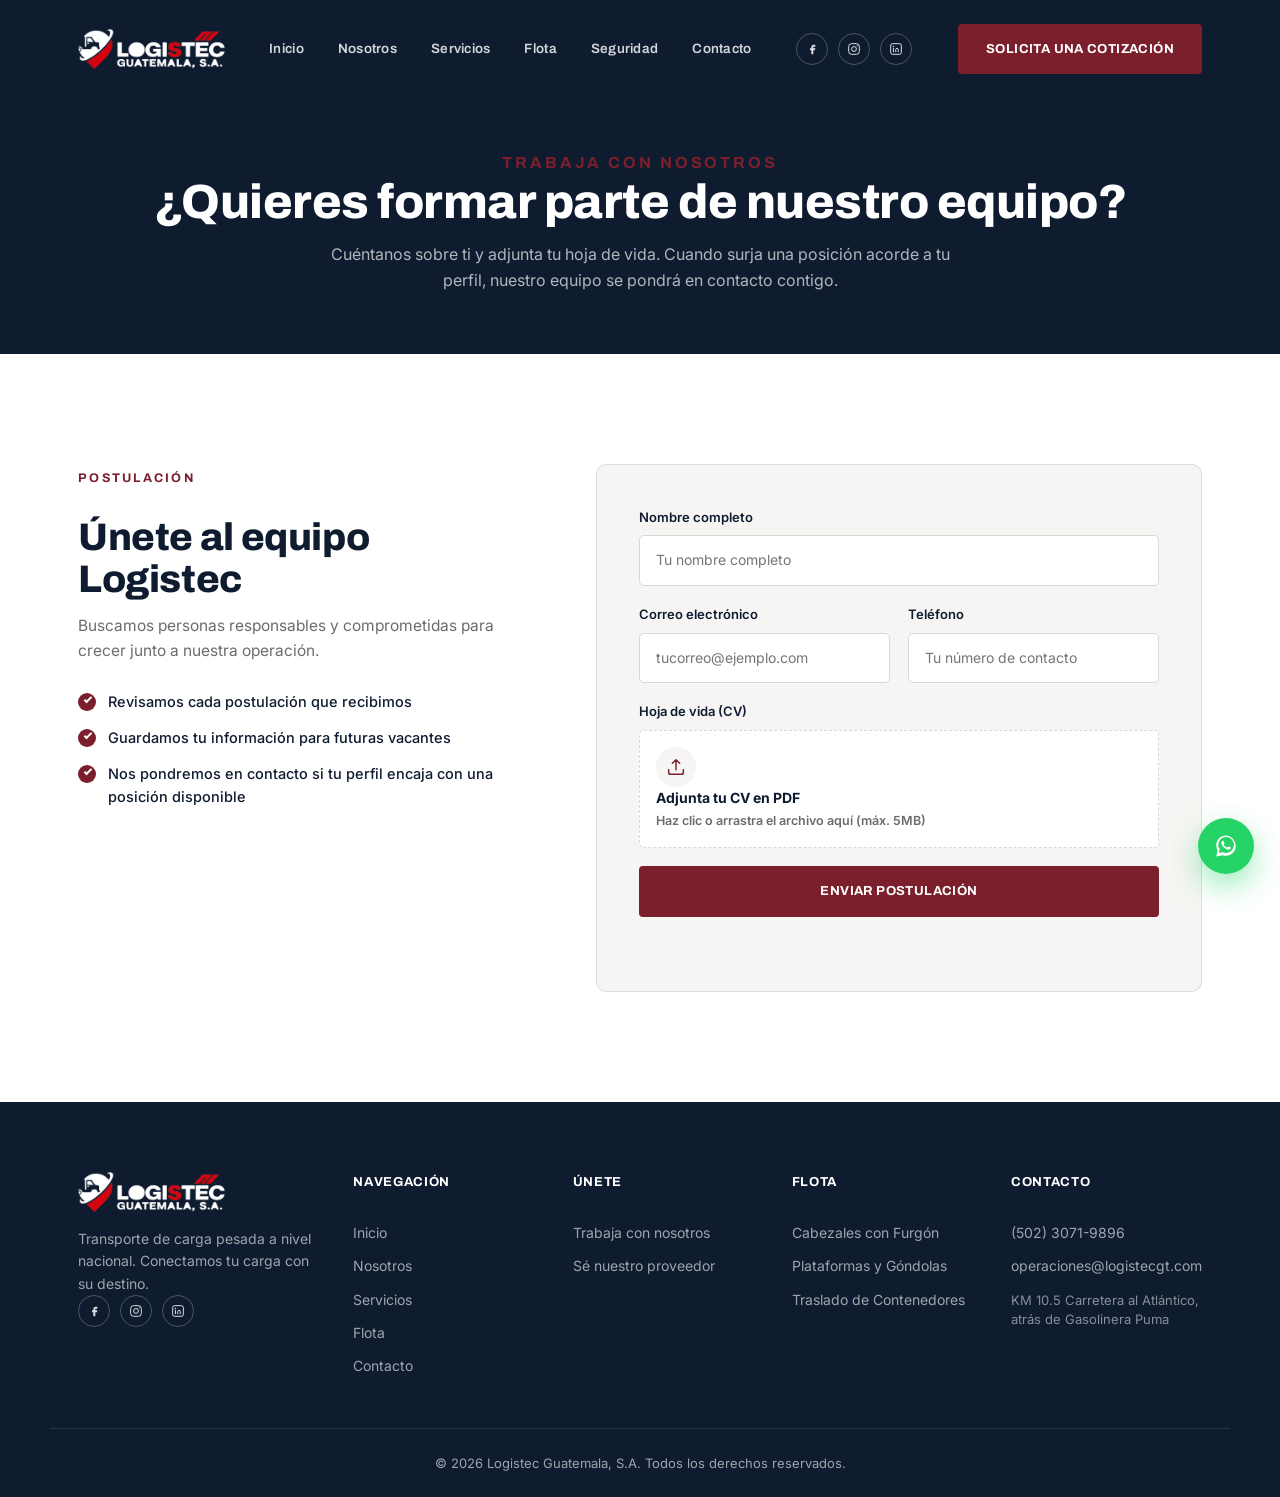
==== empleos.html @ 82cd5d66 "Sitio web de Logistec Guatemala" ====
<!DOCTYPE html>
<html lang="es">
<head>
<meta charset="UTF-8">
<meta name="viewport" content="width=device-width, initial-scale=1.0">
<title>Trabaja con Nosotros | Logistec Guatemala</title>
<meta name="description" content="Envíanos tus datos y tu hoja de vida para formar parte del equipo de Logistec Guatemala, S.A.">
<link rel="preconnect" href="https://fonts.googleapis.com">
<link rel="preconnect" href="https://fonts.gstatic.com" crossorigin>
<link href="https://fonts.googleapis.com/css2?family=Archivo:wght@400;500;600;700;800;900&family=Inter:wght@300;400;500;600;700&display=swap" rel="stylesheet">
<link rel="stylesheet" href="css/style.css">
</head>
<body>

<div id="preloader"><div class="loader-mark">LOGISTEC</div></div>

<!-- ===== HEADER ===== -->
<header id="header">
  <div class="container header-inner">
    <a href="index.html" class="logo">
      <img src="assets/logistec-logo-white.png" alt="Logistec Guatemala, S.A." class="logo-img">
    </a>

    <nav id="nav" class="nav">
      <a href="index.html#inicio">Inicio</a>
      <a href="index.html#nosotros">Nosotros</a>
      <a href="index.html#servicios">Servicios</a>
      <a href="index.html#flota">Flota</a>
      <a href="index.html#seguridad">Seguridad</a>
      <a href="index.html#contacto">Contacto</a>
    </nav>

    <div class="header-actions">
      <div class="social-row social-row--header">
        <a href="#" class="social-icon" aria-label="Facebook" target="_blank" rel="noopener">
          <svg viewBox="0 0 24 24" fill="none"><path d="M15 8.5h2V5.5h-2.5A3.5 3.5 0 0 0 11 9v2H9v3h2v6h3v-6h2.4l.6-3H14V9c0-.4.2-.5.5-.5Z" fill="currentColor"/></svg>
        </a>
        <a href="#" class="social-icon" aria-label="Instagram" target="_blank" rel="noopener">
          <svg viewBox="0 0 24 24" fill="none"><rect x="4" y="4" width="16" height="16" rx="4.5" stroke="currentColor" stroke-width="1.5"/><circle cx="12" cy="12" r="3.6" stroke="currentColor" stroke-width="1.5"/><circle cx="16.8" cy="7.2" r="1" fill="currentColor"/></svg>
        </a>
        <a href="#" class="social-icon" aria-label="LinkedIn" target="_blank" rel="noopener">
          <svg viewBox="0 0 24 24" fill="none"><rect x="4" y="4" width="16" height="16" rx="3" stroke="currentColor" stroke-width="1.5"/><circle cx="8.2" cy="8.4" r="1.15" fill="currentColor"/><path d="M8.2 11v5.2M11.6 16.2V13c0-1.1.7-2 2-2s1.8.9 1.8 2v3.2" stroke="currentColor" stroke-width="1.5" stroke-linecap="round"/></svg>
        </a>
      </div>
      <a href="index.html#contacto" class="btn btn-primary btn-nav">Solicita una cotización</a>
    </div>

    <button id="burger" class="burger" aria-label="Abrir menú">
      <span></span><span></span><span></span>
    </button>
  </div>
</header>

<!-- ===== PAGE HERO ===== -->
<section class="page-hero">
  <div class="container">
    <p class="eyebrow">TRABAJA CON NOSOTROS</p>
    <h1>¿Quieres formar parte de nuestro equipo?</h1>
    <p>Cuéntanos sobre ti y adjunta tu hoja de vida. Cuando surja una posición acorde a tu perfil, nuestro equipo se pondrá en contacto contigo.</p>
  </div>
</section>

<!-- ===== FORMULARIO ===== -->
<section class="contact">
  <div class="container contact-inner">
    <div class="contact-info reveal">
      <p class="eyebrow">POSTULACIÓN</p>
      <h2>Únete al equipo Logistec</h2>
      <p class="section-sub">Buscamos personas responsables y comprometidas para crecer junto a nuestra operación.</p>

      <ul class="check-list">
        <li>Revisamos cada postulación que recibimos</li>
        <li>Guardamos tu información para futuras vacantes</li>
        <li>Nos pondremos en contacto si tu perfil encaja con una posición disponible</li>
      </ul>
    </div>

    <form class="contact-form reveal" id="jobForm" action="https://formsubmit.co/operaciones@logistecgt.com" method="POST" enctype="multipart/form-data">
      <input type="hidden" name="_subject" value="Nueva postulación de empleo - Logistec">
      <input type="hidden" name="_template" value="table">
      <input type="hidden" name="_captcha" value="false">
      <input type="hidden" name="_next" value="gracias.html?tipo=postulacion">

      <div class="field">
        <label for="name">Nombre completo</label>
        <input type="text" id="name" name="name" required placeholder="Tu nombre completo">
      </div>
      <div class="form-row">
        <div class="field">
          <label for="email">Correo electrónico</label>
          <input type="email" id="email" name="email" required placeholder="tucorreo@ejemplo.com">
        </div>
        <div class="field">
          <label for="phone">Teléfono</label>
          <input type="tel" id="phone" name="phone" required placeholder="Tu número de contacto">
        </div>
      </div>

      <div class="field">
        <label for="cv">Hoja de vida (CV)</label>
        <label class="file-field" id="fileField">
          <span class="file-field-icon">
            <svg viewBox="0 0 24 24" fill="none"><path d="M12 15V4M8 8l4-4 4 4" stroke="currentColor" stroke-width="1.6" stroke-linecap="round" stroke-linejoin="round"/><path d="M4 15v3a2 2 0 0 0 2 2h12a2 2 0 0 0 2-2v-3" stroke="currentColor" stroke-width="1.6" stroke-linecap="round"/></svg>
          </span>
          <span class="file-field-text" id="fileFieldText">
            <strong>Adjunta tu CV en PDF</strong>
            <span>Haz clic o arrastra el archivo aquí (máx. 5MB)</span>
          </span>
          <input type="file" id="cv" name="cv" accept="application/pdf" required>
        </label>
      </div>

      <button type="submit" class="btn btn-primary btn-block">Enviar postulación</button>
      <p class="form-note" id="jobFormNote"></p>
    </form>
  </div>
</section>

<!-- ===== FOOTER ===== -->
<footer class="footer">
  <div class="container footer-inner">
    <div class="footer-brand">
      <a href="index.html" class="logo">
        <img src="assets/logistec-logo-white.png" alt="Logistec Guatemala, S.A." class="logo-img">
      </a>
      <p>Transporte de carga pesada a nivel nacional. Conectamos tu carga con su destino.</p>
      <div class="social-row">
        <a href="#" class="social-icon" aria-label="Facebook" target="_blank" rel="noopener">
          <svg viewBox="0 0 24 24" fill="none"><path d="M15 8.5h2V5.5h-2.5A3.5 3.5 0 0 0 11 9v2H9v3h2v6h3v-6h2.4l.6-3H14V9c0-.4.2-.5.5-.5Z" fill="currentColor"/></svg>
        </a>
        <a href="#" class="social-icon" aria-label="Instagram" target="_blank" rel="noopener">
          <svg viewBox="0 0 24 24" fill="none"><rect x="4" y="4" width="16" height="16" rx="4.5" stroke="currentColor" stroke-width="1.5"/><circle cx="12" cy="12" r="3.6" stroke="currentColor" stroke-width="1.5"/><circle cx="16.8" cy="7.2" r="1" fill="currentColor"/></svg>
        </a>
        <a href="#" class="social-icon" aria-label="LinkedIn" target="_blank" rel="noopener">
          <svg viewBox="0 0 24 24" fill="none"><rect x="4" y="4" width="16" height="16" rx="3" stroke="currentColor" stroke-width="1.5"/><circle cx="8.2" cy="8.4" r="1.15" fill="currentColor"/><path d="M8.2 11v5.2M11.6 16.2V13c0-1.1.7-2 2-2s1.8.9 1.8 2v3.2" stroke="currentColor" stroke-width="1.5" stroke-linecap="round"/></svg>
        </a>
      </div>
    </div>

    <div class="footer-col">
      <h5>Navegación</h5>
      <a href="index.html#inicio">Inicio</a>
      <a href="index.html#nosotros">Nosotros</a>
      <a href="index.html#servicios">Servicios</a>
      <a href="index.html#flota">Flota</a>
      <a href="index.html#contacto">Contacto</a>
    </div>

    <div class="footer-col">
      <h5>Únete</h5>
      <a href="empleos.html">Trabaja con nosotros</a>
      <a href="proveedores.html">Sé nuestro proveedor</a>
    </div>

    <div class="footer-col">
      <h5>Flota</h5>
      <a href="index.html#flota">Cabezales con Furgón</a>
      <a href="index.html#flota">Plataformas y Góndolas</a>
      <a href="index.html#flota">Traslado de Contenedores</a>
    </div>

    <div class="footer-col">
      <h5>Contacto</h5>
      <a href="tel:+50230719896">(502) 3071-9896</a>
      <a href="mailto:operaciones@logistecgt.com">operaciones@logistecgt.com</a>
      <span class="footer-address">KM 10.5 Carretera al Atlántico, atrás de Gasolinera Puma</span>
    </div>
  </div>
  <div class="container footer-bottom">
    <p>&copy; <span id="year"></span> Logistec Guatemala, S.A. Todos los derechos reservados.</p>
  </div>
</footer>

<a href="https://wa.me/50230719896" class="fab fab-whatsapp" aria-label="Escríbenos por WhatsApp" target="_blank" rel="noopener">
  <svg viewBox="0 0 32 32" fill="currentColor"><path d="M16.01 3C9.38 3 4 8.38 4 15.01c0 2.23.6 4.32 1.65 6.12L4 29l8.06-1.6a11.9 11.9 0 0 0 3.95.67C22.64 28.07 28 22.7 28 16.06 28 9.44 22.64 3 16.01 3Zm0 21.6c-1.3 0-2.58-.28-3.74-.83l-.27-.13-4.79.95.98-4.66-.16-.28a9.5 9.5 0 0 1-1.44-5.03c0-5.28 4.3-9.58 9.6-9.58 2.56 0 4.97 1 6.78 2.81a9.5 9.5 0 0 1 2.8 6.76c0 5.3-4.3 9.99-9.76 9.99Zm5.34-7.13c-.29-.15-1.72-.85-1.99-.95-.27-.1-.46-.15-.66.14-.19.29-.75.95-.92 1.14-.17.19-.34.22-.63.07-.29-.14-1.22-.45-2.32-1.43-.86-.76-1.44-1.71-1.6-2-.17-.29-.02-.44.13-.59.13-.13.29-.34.43-.51.15-.17.19-.29.29-.48.1-.19.05-.36-.02-.51-.07-.14-.66-1.6-.91-2.19-.24-.58-.48-.5-.66-.51h-.56c-.19 0-.5.07-.77.36-.26.29-1 .98-1 2.39 0 1.41 1.03 2.77 1.17 2.96.14.19 2.02 3.09 4.9 4.33.68.3 1.22.47 1.63.6.68.22 1.31.19 1.8.11.55-.08 1.72-.7 1.96-1.38.24-.68.24-1.26.17-1.38-.07-.12-.26-.19-.55-.34Z"/></svg>
</a>

<script src="js/script.js"></script>
<script src="js/forms.js"></script>
</body>
</html>
---- css/style.css ----
/* ==========================================================================
   LOGISTEC — Variables
   ========================================================================== */
:root{
  --black: #0f1c30;
  --black-soft: #182c47;
  --red: #7a1f2b;
  --red-dark: #551620;
  --white: #ffffff;
  --off-white: #f6f5f3;
  --grey: #6b6b70;
  --grey-light: #d9d8d5;
  --border: rgba(15,28,48,0.1);

  --ff-head: 'Archivo', sans-serif;
  --ff-body: 'Inter', sans-serif;

  --container: 1180px;
  --radius: 4px;
  --ease: cubic-bezier(.16,.84,.44,1);
}

/* ==========================================================================
   Reset
   ========================================================================== */
*,*::before,*::after{ box-sizing: border-box; margin:0; padding:0; }
html{ scroll-behavior: smooth; }
body{
  font-family: var(--ff-body);
  color: var(--black);
  background: var(--white);
  line-height: 1.6;
  -webkit-font-smoothing: antialiased;
  overflow-x: hidden;
}
img{ max-width: 100%; display: block; }
a{ text-decoration: none; color: inherit; }
ul{ list-style: none; }
button{ font: inherit; cursor: pointer; border: none; background: none; }
input, textarea, select{ font: inherit; }
h1,h2,h3,h4{ font-family: var(--ff-head); font-weight: 800; line-height: 1.1; letter-spacing: -0.01em; }
svg{ width: 100%; height: 100%; }

.container{ max-width: var(--container); margin: 0 auto; padding: 0 28px; }

.accent{ color: var(--red); }

/* ==========================================================================
   Preloader
   ========================================================================== */
#preloader{
  position: fixed; inset: 0; z-index: 9999;
  background: var(--black);
  display: flex; align-items: center; justify-content: center;
  transition: opacity .6s var(--ease), visibility .6s var(--ease);
}
#preloader.done{ opacity: 0; visibility: hidden; }
.loader-mark{
  font-family: var(--ff-head); font-weight: 900; font-size: 15px;
  letter-spacing: 0.4em; color: var(--white);
  animation: pulse 1.1s ease-in-out infinite;
}
@keyframes pulse{ 0%,100%{opacity:.35;} 50%{opacity:1;} }

/* ==========================================================================
   Buttons
   ========================================================================== */
.btn{
  display: inline-flex; align-items: center; justify-content: center;
  gap: 8px; padding: 15px 28px;
  font-family: var(--ff-head); font-weight: 700; font-size: 13px;
  letter-spacing: 0.03em; text-transform: uppercase;
  border-radius: var(--radius);
  transition: all .35s var(--ease);
  white-space: nowrap;
}
.btn-primary{ background: var(--red); color: var(--white); }
.btn-primary:hover{ background: var(--red-dark); transform: translateY(-2px); }
.btn-outline{ border: 1px solid rgba(15,28,48,0.25); color: var(--black); }
.btn-outline:hover{ border-color: var(--black); background: var(--black); color: var(--white); }
.btn-dark{ background: var(--black); color: var(--white); margin-top: 8px; }
.btn-dark:hover{ background: var(--red); transform: translateY(-2px); }
.btn-lg{ padding: 18px 36px; font-size: 14px; }
.btn-block{ width: 100%; }
.btn-nav{ margin-left: 24px; }

/* ==========================================================================
   Header
   ========================================================================== */
#header{
  position: fixed; top: 0; left: 0; right: 0; z-index: 1000;
  background: transparent;
  transition: background .4s var(--ease), box-shadow .4s var(--ease), padding .4s var(--ease);
  padding: 10px 0;
}
#header.scrolled{
  background: rgba(15,28,48,0.92);
  backdrop-filter: blur(10px);
  box-shadow: 0 6px 24px rgba(0,0,0,0.15);
  padding: 0;
}
.header-inner{ display: flex; align-items: center; justify-content: space-between; height: 78px; }
#header.scrolled .header-inner{ height: 68px; }

.logo{ display: flex; align-items: center; flex-shrink: 0; }
.logo-img{ height: 40px; width: auto; display: block; }

/* ---- header actions / social icons ---- */
.header-actions{ display: flex; align-items: center; gap: 22px; }
.social-row{ display: flex; gap: 10px; }
.social-row--header{ margin-top: 0; }
.social-icon{
  width: 32px; height: 32px; border-radius: 50%; padding: 7px;
  display: flex; align-items: center; justify-content: center;
  border: 1px solid rgba(255,255,255,0.25); color: rgba(255,255,255,0.85);
  transition: all .3s var(--ease);
}
.social-icon:hover{ background: var(--red); border-color: var(--red); color: var(--white); transform: translateY(-2px); }

.nav{ display: flex; align-items: center; gap: 34px; }
.nav a{
  color: rgba(255,255,255,0.82); font-family: var(--ff-head);
  font-weight: 600; font-size: 13.5px; letter-spacing: 0.02em;
  position: relative; padding: 6px 0;
}
.nav a::after{
  content: ''; position: absolute; left: 0; bottom: 0; height: 2px; width: 0;
  background: var(--red); transition: width .3s var(--ease);
}
.nav a:hover{ color: var(--white); }
.nav a:hover::after{ width: 100%; }

.burger{ display: none; flex-direction: column; gap: 5px; width: 30px; z-index: 1001; }
.burger span{ height: 2px; background: var(--white); border-radius: 2px; transition: all .3s var(--ease); }

/* ==========================================================================
   Hero
   ========================================================================== */
.hero{
  position: relative; min-height: 100vh; display: flex; flex-direction: column;
  justify-content: center; padding: 140px 0 60px;
  background: var(--black); color: var(--white); overflow: hidden;
}
.hero-bg{ position: absolute; inset: 0; z-index: 0; }
.hero-photo{ position: absolute; inset: 0; }
.hero-photo img{ width: 100%; height: 100%; object-fit: cover; object-position: center 60%; opacity: .5; }
.hero-photo::after{
  content: ''; position: absolute; inset: 0;
  background:
    linear-gradient(100deg, var(--black) 0%, rgba(15,28,48,0.9) 30%, rgba(15,28,48,0.55) 60%, rgba(15,28,48,0.75) 100%),
    linear-gradient(0deg, var(--black) 0%, transparent 25%, transparent 75%, var(--black) 100%);
}
.hero-road{
  position: absolute; right: -10%; top: -10%; width: 70%; height: 130%;
  background: radial-gradient(ellipse at center, rgba(122,31,43,0.28), transparent 65%);
  filter: blur(10px);
}
.hero-grid{
  position: absolute; inset: 0;
  background-image:
    linear-gradient(rgba(255,255,255,0.045) 1px, transparent 1px),
    linear-gradient(90deg, rgba(255,255,255,0.045) 1px, transparent 1px);
  background-size: 56px 56px;
  mask-image: linear-gradient(to bottom, transparent, rgba(0,0,0,0.9) 30%, transparent 90%);
}
.hero-truck-lane{
  position: absolute; left: 0; right: 0; bottom: 128px; height: 30px;
  overflow: hidden; z-index: 1; opacity: .4; color: var(--white); pointer-events: none;
}
.hero-truck-lane::after{
  content: ''; position: absolute; left: 0; right: 0; bottom: 4px; height: 1px;
  background: rgba(255,255,255,0.14);
}
.hero-truck{ position: absolute; top: 0; left: -12%; width: 88px; height: auto; animation: truck-drive 15s linear infinite; }
@keyframes truck-drive{ from{ left: -12%; } to{ left: 106%; } }

.hero-inner{ position: relative; z-index: 2; max-width: 760px; }
.eyebrow{
  display: inline-block; font-family: var(--ff-head); font-weight: 700;
  font-size: 12.5px; letter-spacing: 0.18em; color: var(--red);
  margin-bottom: 18px;
}
.hero h1{
  font-size: clamp(2.4rem, 5.4vw, 4.4rem); color: var(--white); margin-bottom: 22px;
}
.hero-sub{
  font-size: 17px; color: rgba(255,255,255,0.68); max-width: 560px; margin-bottom: 36px;
}
.hero-actions{ display: flex; gap: 16px; flex-wrap: wrap; }
.hero .btn-outline{ color: var(--white); border-color: rgba(255,255,255,0.3); }
.hero .btn-outline:hover{ background: var(--white); color: var(--black); border-color: var(--white); }

.hero-stats{
  position: relative; z-index: 2; margin-top: 90px;
  display: grid; grid-template-columns: repeat(4, 1fr); gap: 24px;
  padding-top: 34px; border-top: 1px solid rgba(255,255,255,0.12);
}
.stat{ display: flex; flex-direction: column; gap: 6px; }
.stat-top{ display: flex; align-items: baseline; gap: 3px; min-height: 2.88rem; }
.stat-num{ font-family: var(--ff-head); font-weight: 900; font-size: 2.4rem; color: var(--white); line-height: 1.2; }
.stat-suffix{ font-family: var(--ff-head); font-weight: 900; font-size: 1.6rem; color: var(--red); line-height: 1.2; }
.stat-label{ font-size: 12.5px; color: rgba(255,255,255,0.55); letter-spacing: 0.02em; max-width: 190px; }

/* ==========================================================================
   Marquee
   ========================================================================== */
.marquee{
  background: var(--red); color: var(--white); overflow: hidden;
  padding: 13px 0; white-space: nowrap;
}
.marquee-track{
  display: inline-flex; gap: 14px; animation: scroll-marquee 26s linear infinite;
  font-family: var(--ff-head); font-weight: 800; font-size: 13.5px; letter-spacing: 0.08em;
}
.marquee-track .dot{ opacity: .6; }
@keyframes scroll-marquee{ 0%{ transform: translateX(0); } 100%{ transform: translateX(-50%); } }

/* ==========================================================================
   Section head helpers
   ========================================================================== */
.section-head{ max-width: 620px; margin-bottom: 56px; }
.section-head h2{ font-size: clamp(1.9rem, 3.6vw, 2.7rem); margin: 10px 0 14px; }
.section-sub{ color: var(--grey); font-size: 15.5px; }
.section-head.light .eyebrow{ color: var(--red); }
.section-head.light h2{ color: var(--white); }

/* ==========================================================================
   About
   ========================================================================== */
.about{ padding: 110px 0; background: var(--off-white); }
.about-inner{ display: grid; grid-template-columns: 0.9fr 1.1fr; gap: 70px; align-items: center; }

.about-media{ position: relative; }
.media-frame{
  aspect-ratio: 4/5; border-radius: 8px; overflow: hidden;
  background: linear-gradient(145deg, var(--black) 0%, #26262b 100%);
  position: relative;
}
.media-frame img{ width: 100%; height: 100%; object-fit: cover; }
.media-placeholder{
  position: absolute; inset: 0; display: flex; flex-direction: column;
  align-items: center; justify-content: center; gap: 16px; color: rgba(255,255,255,0.4);
  text-align: center; padding: 30px;
}
.media-placeholder svg{ width: 54px; height: 54px; color: var(--red); }
.media-placeholder span{ font-size: 13px; letter-spacing: 0.03em; }
.media-badge{
  position: absolute; bottom: -26px; left: -26px;
  background: var(--white); border-radius: 6px; padding: 20px 24px;
  box-shadow: 0 20px 45px rgba(0,0,0,0.14);
  border-left: 4px solid var(--red);
}
.media-badge strong{ display: block; font-family: var(--ff-head); font-size: 1.6rem; color: var(--black); }
.media-badge p{ font-size: 12.5px; color: var(--grey); margin-top: 2px; }

.about-content h2{ font-size: clamp(1.9rem, 3.6vw, 2.7rem); margin: 10px 0 20px; }
.about-content p{ color: var(--grey); margin-bottom: 16px; font-size: 15.5px; }

/* ---- misión / visión / valores ---- */
.mvv-row{ display: grid; grid-template-columns: repeat(3, 1fr); gap: 16px; margin: 30px 0 32px; }
.mvv-item{ padding: 20px 18px; border: 1px solid var(--border); border-radius: 8px; transition: all .3s var(--ease); }
.mvv-item:hover{ border-color: transparent; box-shadow: 0 16px 34px rgba(15,28,48,0.08); transform: translateY(-4px); }
.mvv-icon{ display: block; width: 30px; height: 30px; color: var(--red); margin-bottom: 12px; }
.mvv-item h4{ font-family: var(--ff-head); font-size: 14px; margin-bottom: 6px; }
.mvv-item p{ font-size: 12.5px; color: var(--grey); margin: 0; line-height: 1.5; }

.check-list{ margin: 26px 0 10px; display: flex; flex-direction: column; gap: 13px; }
.check-list li{
  position: relative; padding-left: 30px; font-size: 14.5px; font-weight: 500; color: var(--black);
}
.check-list li::before{
  content: ''; position: absolute; left: 0; top: 3px; width: 18px; height: 18px;
  border-radius: 50%; background: var(--red);
}
.check-list li::after{
  content: ''; position: absolute; left: 6px; top: 7px; width: 8px; height: 4px;
  border-left: 2px solid var(--white); border-bottom: 2px solid var(--white);
  transform: rotate(-45deg);
}

/* ==========================================================================
   Visión destacada
   ========================================================================== */
.vision-band{
  position: relative; padding: 100px 0; background: var(--white); overflow: hidden;
  border-top: 1px solid var(--border); border-bottom: 1px solid var(--border);
}
.vision-band-bg{
  position: absolute; right: -100px; top: 50%; transform: translateY(-50%);
  width: 360px; height: 360px; color: rgba(122,31,43,0.14); pointer-events: none;
}
.vision-inner{ position: relative; z-index: 1; max-width: 760px; }
.vision-tag{
  display: inline-block; background: var(--red); color: var(--white);
  font-family: var(--ff-head); font-weight: 800; font-size: 12px; letter-spacing: 0.14em;
  padding: 9px 20px; border-radius: 100px; margin-bottom: 26px;
}
.vision-text{
  font-family: var(--ff-head); font-weight: 600; font-size: clamp(1.15rem, 2.3vw, 1.55rem);
  line-height: 1.55; color: var(--black); margin-bottom: 46px;
}
.vision-text strong{ color: var(--red); font-weight: 800; }
.vision-badges{ display: flex; gap: 38px; flex-wrap: wrap; }
.vision-badge{
  display: flex; align-items: center; gap: 12px;
  font-family: var(--ff-head); font-weight: 700; font-size: 13px; color: var(--black);
}
.vision-badge svg{ width: 30px; height: 30px; color: var(--red); flex-shrink: 0; }

/* ==========================================================================
   Services
   ========================================================================== */
.services{ padding: 110px 0; }
.services-grid{ display: grid; grid-template-columns: repeat(3, 1fr); gap: 26px; }
.service-card{
  padding: 40px 30px; border: 1px solid var(--border); border-radius: 8px;
  position: relative; transition: all .4s var(--ease); background: var(--white);
}
.service-card:hover{
  border-color: transparent; box-shadow: 0 24px 50px rgba(15,28,48,0.1); transform: translateY(-6px);
}
.service-num{
  position: absolute; top: 26px; right: 30px; font-family: var(--ff-head);
  font-weight: 800; font-size: 13px; color: var(--grey-light);
}
.service-icon{
  width: 54px; height: 54px; border-radius: 8px; background: var(--off-white);
  color: var(--red); display: flex; align-items: center; justify-content: center;
  padding: 13px; margin-bottom: 26px; transition: all .35s var(--ease);
}
.service-card:hover .service-icon{ background: var(--red); color: var(--white); }
.service-card h3{ font-size: 1.2rem; margin-bottom: 10px; }
.service-card p{ color: var(--grey); font-size: 14.5px; margin-bottom: 20px; }
.service-link{
  font-family: var(--ff-head); font-weight: 700; font-size: 13px; color: var(--black);
  display: inline-flex; align-items: center; gap: 6px;
}
.service-link span{ transition: transform .3s var(--ease); }
.service-card:hover .service-link span{ transform: translateX(4px); color: var(--red); }
.service-card:hover .service-link{ color: var(--red); }

/* ==========================================================================
   Coverage
   ========================================================================== */
.coverage{ padding: 110px 0; background: var(--off-white); }
.coverage-inner{ display: grid; grid-template-columns: 1fr 0.85fr; gap: 70px; align-items: center; }
.coverage-content h2{ font-size: clamp(1.9rem, 3.6vw, 2.7rem); margin: 10px 0 18px; }
.coverage-content p{ color: var(--grey); font-size: 15.5px; margin-bottom: 34px; max-width: 480px; }

.coverage-list{ display: flex; flex-direction: column; gap: 16px; }
.coverage-item{ display: flex; gap: 14px; align-items: center; }
.coverage-pin{
  width: 34px; height: 34px; border-radius: 50%; padding: 7px; flex-shrink: 0;
  color: var(--red); background: rgba(122,31,43,0.08); border: 1px solid rgba(122,31,43,0.18);
}
.coverage-item h4{ font-family: var(--ff-head); font-size: 0.95rem; }
.coverage-item p{ color: var(--grey); font-size: 13px; margin-top: 2px; }

.coverage-item--hub{
  padding: 16px 18px; margin-bottom: 4px; border-radius: 10px;
  background: var(--black); border: 1px solid var(--black);
}
.coverage-item--hub h4{ color: var(--white); font-size: 1.05rem; }
.coverage-item--hub p{ color: rgba(255,255,255,0.6); }
.coverage-pin--hub{
  width: 40px; height: 40px; color: var(--white); background: var(--red);
  border-color: var(--red);
}

.coverage-grid{ display: grid; grid-template-columns: repeat(3, 1fr); gap: 14px 10px; }
.coverage-grid .coverage-item{ gap: 10px; }
.coverage-grid .coverage-pin{ width: 28px; height: 28px; padding: 6px; }
.coverage-grid h4{ font-size: 0.85rem; }

.coverage-map{ display: flex; justify-content: center; }
.map-plate{
  position: relative; width: 100%; max-width: 440px; aspect-ratio: 480/360;
  background: var(--off-white); border: 1px solid var(--border); border-radius: 12px;
  overflow: hidden; box-shadow: 0 20px 45px rgba(15,28,48,0.1);
}
.map-plate-img{ position: absolute; inset: 0; width: 100%; height: 100%; object-fit: contain; display: block; }
.map-lines{ position: absolute; inset: 0; width: 100%; height: 100%; color: rgba(122,31,43,0.55); }
.map-dot{
  position: absolute; width: 8px; height: 8px; border-radius: 50%;
  background: var(--black); box-shadow: 0 0 0 4px rgba(15,28,48,0.15);
  transform: translate(-50%,-50%);
}
.map-dot::after{
  content: ''; position: absolute; inset: -6px; border-radius: 50%;
  border: 1px solid rgba(15,28,48,0.35); animation: ping 2.2s ease-out infinite;
}
.map-dot--hub{
  width: 14px; height: 14px; background: var(--red);
  box-shadow: 0 0 0 6px rgba(122,31,43,0.18);
}
.map-dot--hub::after{ border-color: rgba(122,31,43,0.55); animation-duration: 1.8s; }
@keyframes ping{ 0%{ transform: scale(0.6); opacity: .8; } 100%{ transform: scale(1.8); opacity: 0; } }
.map-label{
  position: absolute; font-family: var(--ff-head); font-weight: 700;
  font-size: 9.5px; letter-spacing: 0.03em; color: rgba(15,28,48,0.75); transform: translate(-50%, -150%);
  white-space: nowrap; text-align: center; text-shadow: 0 1px 2px rgba(255,255,255,0.6);
}
.map-label--hub{
  font-size: 11px; color: var(--red); transform: translate(-50%, -185%); font-weight: 800;
}
.map-label--hub small{
  display: block; font-family: var(--ff-body); font-weight: 500; font-size: 8.5px;
  letter-spacing: 0.02em; color: var(--grey); margin-top: 1px; text-shadow: none;
}

/* ==========================================================================
   Flota / Equipos
   ========================================================================== */
.fleet{ padding: 110px 0; background: var(--off-white); }
.fleet-grid{ display: grid; grid-template-columns: repeat(2, 1fr); gap: 18px; }
.fleet-item{
  display: flex; gap: 16px; align-items: flex-start; background: var(--white);
  border: 1px solid var(--border); border-radius: 8px; padding: 20px;
  transition: all .3s var(--ease); font-family: var(--ff-body); text-align: left;
  width: 100%; cursor: pointer; -webkit-tap-highlight-color: transparent;
}
.fleet-item:hover, .fleet-item:focus-visible{ transform: translateY(-4px); box-shadow: 0 16px 34px rgba(15,28,48,0.08); border-color: transparent; }
.fleet-item:focus-visible{ outline: 2px solid var(--red); outline-offset: 2px; }
.fleet-icon{
  width: 44px; height: 44px; border-radius: 50%; background: var(--off-white);
  color: var(--red); padding: 10px; flex-shrink: 0; transition: all .3s var(--ease);
}
.fleet-item:hover .fleet-icon{ background: var(--red); color: var(--white); }
.fleet-item h4{ font-family: var(--ff-head); font-size: 15px; margin-bottom: 4px; color: var(--black); }
.fleet-item p{ font-size: 13px; color: var(--grey); margin: 0; }

/* ===== Modal de detalle de equipo (flota) ===== */
.fleet-modal-overlay{
  position: fixed; inset: 0; background: rgba(15,28,48,0.55); backdrop-filter: blur(2px);
  display: flex; align-items: center; justify-content: center; padding: 20px;
  opacity: 0; visibility: hidden; transition: opacity .25s var(--ease); z-index: 1000;
}
.fleet-modal-overlay.show{ opacity: 1; visibility: visible; }
.fleet-modal{
  position: relative; width: 100%; max-width: 560px; max-height: 90vh; overflow-y: auto;
  background: var(--white); border-radius: 10px; transform: translateY(16px);
  transition: transform .25s var(--ease); box-shadow: 0 30px 60px rgba(0,0,0,0.3);
}
.fleet-modal-overlay.show .fleet-modal{ transform: translateY(0); }
.fleet-modal-close{
  position: absolute; top: 12px; right: 12px; width: 34px; height: 34px; border-radius: 50%;
  background: rgba(15,28,48,0.55); color: var(--white); border: none; cursor: pointer;
  display: flex; align-items: center; justify-content: center; z-index: 2; padding: 8px;
  transition: background .2s var(--ease);
}
.fleet-modal-close:hover{ background: var(--red); }
.fleet-modal-media{ width: 100%; aspect-ratio: 16/10; background: var(--off-white); overflow: hidden; }
.fleet-modal-media img{ width: 100%; height: 100%; object-fit: cover; display: block; }
.fleet-modal-media.no-image{ display: flex; align-items: center; justify-content: center; color: var(--red); }
.fleet-modal-media.no-image svg{ width: 84px; height: 84px; }
.fleet-modal-body{ padding: 26px 28px 30px; }
.fleet-modal-body h3{ font-family: var(--ff-head); font-size: 20px; margin-bottom: 10px; color: var(--black); }
.fleet-modal-body p{ font-size: 14.5px; line-height: 1.6; color: var(--grey); margin: 0; }

.fleet-feature{
  margin-top: 40px; display: grid; grid-template-columns: 1.1fr 0.9fr; gap: 0;
  background: var(--black); color: var(--white); border-radius: 10px; overflow: hidden;
  align-items: stretch;
}
.fleet-feature-content{ padding: 44px; }
.fleet-feature-icon{
  width: 60px; height: 60px; border-radius: 12px; background: rgba(255,255,255,0.08);
  color: var(--red); padding: 14px; flex-shrink: 0; margin-bottom: 22px;
}
.fleet-feature-content h3{ color: var(--white); font-size: 1.3rem; margin-bottom: 18px; }
.fleet-feature .check-list li{ color: rgba(255,255,255,0.82); }
.fleet-feature-media{ min-height: 260px; }
.fleet-feature-media img{ width: 100%; height: 100%; object-fit: cover; display: block; }

/* ==========================================================================
   Compromiso + Por qué elegirnos
   ========================================================================== */
.commitment{ padding: 100px 0; background: var(--black); color: var(--white); }
.commitment-inner{ display: grid; grid-template-columns: 1fr 1fr; gap: 60px; }
.commitment-col .eyebrow{ color: var(--red); }
.commitment-col h2{ color: var(--white); font-size: clamp(1.5rem, 2.6vw, 2rem); margin: 10px 0 28px; }
.commitment-list{ display: flex; flex-direction: column; gap: 16px; }
.commitment-list li{ position: relative; padding-left: 28px; font-size: 14.5px; color: rgba(255,255,255,0.78); }
.commitment-list li::before{
  content: ''; position: absolute; left: 0; top: 6px; width: 13px; height: 13px;
  border-radius: 50%; background: var(--red);
}

/* ==========================================================================
   Seguridad + Pilotos
   ========================================================================== */
.safety{ padding: 110px 0; background: var(--black); color: var(--white); }
.section-sub--light{ color: rgba(255,255,255,0.6); }
.safety-grid{ display: grid; grid-template-columns: repeat(4, 1fr); gap: 22px; margin-top: 40px; }
.safety-item{ padding: 26px; border: 1px solid rgba(255,255,255,0.1); border-radius: 10px; transition: all .3s var(--ease); }
.safety-item:hover{ background: rgba(255,255,255,0.04); transform: translateY(-4px); }
.safety-icon{ display: block; width: 44px; height: 44px; color: var(--red); margin-bottom: 16px; }
.safety-item h4{ color: var(--white); font-size: 15px; margin-bottom: 8px; }
.safety-item p{ font-size: 13px; color: rgba(255,255,255,0.6); margin: 0; }

.pilots{
  margin-top: 70px; display: grid; grid-template-columns: 0.8fr 1.2fr; gap: 50px;
  align-items: center; padding-top: 60px; border-top: 1px solid rgba(255,255,255,0.1);
}
.pilots-media{ border-radius: 10px; overflow: hidden; aspect-ratio: 16/9; }
.pilots-media img{ width: 100%; height: 100%; object-fit: cover; display: block; }
.pilots-media .media-placeholder{
  position: relative; inset: auto; aspect-ratio: 4/3; border: 1px dashed rgba(255,255,255,0.2);
  border-radius: 10px; display: flex; flex-direction: column; align-items: center;
  justify-content: center; gap: 14px; color: rgba(255,255,255,0.4); padding: 20px; text-align: center;
}
.pilots-media .media-placeholder svg{ width: 50px; height: 50px; color: var(--red); }
.pilots-content .eyebrow{ color: var(--red); }
.pilots-content h3{
  color: var(--white); font-size: 1.4rem; margin: 10px 0 30px;
  font-family: var(--ff-head); font-weight: 800; max-width: 480px;
}
.pilots-badges{ display: flex; flex-direction: column; gap: 20px; }
.pilots-badge{ display: flex; gap: 14px; align-items: flex-start; }
.pilots-badge svg{ width: 28px; height: 28px; color: var(--red); flex-shrink: 0; margin-top: 2px; }
.pilots-badge h5{ font-family: var(--ff-head); color: var(--white); font-size: 14px; margin-bottom: 3px; }
.pilots-badge p{ font-size: 13px; color: rgba(255,255,255,0.6); margin: 0; }

/* ==========================================================================
   Methodology
   ========================================================================== */
.method{ padding: 110px 0; background: var(--black); color: var(--white); }
.method-grid{ display: grid; grid-template-columns: repeat(4, 1fr); gap: 30px; margin-top: 40px; }
.method-item{ padding-top: 26px; border-top: 2px solid rgba(255,255,255,0.14); }
.method-num{ font-family: var(--ff-head); font-weight: 900; font-size: 2.2rem; color: var(--red); display: block; margin-bottom: 16px; }
.method-item h3{ color: var(--white); font-size: 1.1rem; margin-bottom: 10px; }
.method-item p{ color: rgba(255,255,255,0.6); font-size: 14px; }

/* ==========================================================================
   CTA
   ========================================================================== */
.cta{ background: var(--red); padding: 70px 0; }
.cta-inner{ display: flex; align-items: center; justify-content: space-between; gap: 30px; flex-wrap: wrap; }
.cta .eyebrow{ color: rgba(255,255,255,0.75); }
.cta h2{ color: var(--white); font-size: clamp(1.7rem, 3vw, 2.2rem); margin: 8px 0; }
.cta-sub{ color: rgba(255,255,255,0.85); font-size: 15px; max-width: 480px; }
.cta .btn-primary{ background: var(--black); }
.cta .btn-primary:hover{ background: var(--black-soft); }

/* ==========================================================================
   Contact
   ========================================================================== */
.contact{ padding: 110px 0; }
.contact-inner{ display: grid; grid-template-columns: 0.85fr 1.15fr; gap: 70px; }
.contact-info h2{ font-size: clamp(1.9rem, 3.4vw, 2.4rem); margin: 10px 0 14px; }
.info-list{ margin-top: 40px; display: flex; flex-direction: column; gap: 24px; }
.info-item{ display: flex; gap: 16px; align-items: flex-start; }
.info-icon{
  width: 42px; height: 42px; border-radius: 50%; background: var(--off-white);
  color: var(--red); padding: 10px; flex-shrink: 0;
}
.info-item span{ display: block; font-size: 12px; text-transform: uppercase; letter-spacing: 0.05em; color: var(--grey); margin-bottom: 3px; }
.info-item p{ font-weight: 600; font-size: 15px; }

.mini-map{
  margin-top: 34px; border-radius: 10px; overflow: hidden; border: 1px solid var(--border);
  aspect-ratio: 16/10;
}
.mini-map iframe{ width: 100%; height: 100%; border: 0; display: block; filter: grayscale(0.1); }

.contact-form{
  background: var(--off-white); border-radius: 10px; padding: 42px; border: 1px solid var(--border);
}
.form-row{ display: grid; grid-template-columns: 1fr 1fr; gap: 18px; }
.field{ margin-bottom: 18px; }
.field label{ display: block; font-size: 13px; font-weight: 600; margin-bottom: 8px; }
.field input, .field select, .field textarea{
  width: 100%; padding: 13px 16px; border: 1px solid var(--grey-light); border-radius: 5px;
  background: var(--white); transition: border-color .25s var(--ease);
  font-size: 14px;
}
.field input:focus, .field select:focus, .field textarea:focus{ outline: none; border-color: var(--red); }
.field textarea{ resize: vertical; }
.form-note{ margin-top: 14px; font-size: 13.5px; color: var(--red); text-align: center; min-height: 18px; }

.file-field{
  display: flex; align-items: center; gap: 14px; padding: 16px;
  border: 1.5px dashed var(--grey-light); border-radius: 5px; background: var(--white);
  cursor: pointer; transition: border-color .25s var(--ease), background .25s var(--ease);
  position: relative;
}
.file-field:hover, .file-field.has-file{ border-color: var(--red); background: rgba(122,31,43,0.03); }
.file-field input[type="file"]{
  position: absolute; inset: 0; opacity: 0; cursor: pointer; width: 100%; height: 100%;
}
.file-field-icon{
  width: 40px; height: 40px; border-radius: 50%; background: var(--off-white); color: var(--red);
  display: flex; align-items: center; justify-content: center; flex-shrink: 0; padding: 9px;
}
.file-field-text strong{ display: block; font-size: 14px; color: var(--black); }
.file-field-text span{ display: block; font-size: 12.5px; color: var(--grey); margin-top: 2px; }

/* ==========================================================================
   Página interior (Empleos / Proveedores)
   ========================================================================== */
.page-hero{
  background: var(--black); color: var(--white); padding: 150px 0 60px; text-align: center;
}
.page-hero .eyebrow{ color: var(--red); }
.page-hero h1{ font-size: clamp(2rem, 4.2vw, 3rem); margin-bottom: 14px; }
.page-hero p{ color: rgba(255,255,255,0.68); font-size: 16px; max-width: 620px; margin: 0 auto; }

.join-us{ background: var(--black); padding: 100px 0; color: var(--white); }
.join-us .section-head{ margin: 0 auto 56px; text-align: center; max-width: 620px; }
.join-us-grid{ display: grid; grid-template-columns: 1fr 1fr; gap: 28px; }
.join-card{
  background: var(--black-soft); border: 1px solid rgba(255,255,255,0.1); border-radius: 10px;
  padding: 40px; text-align: left; transition: all .35s var(--ease);
}
.join-card:hover{ transform: translateY(-6px); border-color: rgba(255,255,255,0.25); }
.join-card-icon{
  width: 54px; height: 54px; border-radius: 12px; background: rgba(122,31,43,0.25); color: var(--red);
  display: flex; align-items: center; justify-content: center; padding: 13px; margin-bottom: 22px;
}
.join-card h3{ font-size: 1.35rem; margin-bottom: 10px; }
.join-card p{ color: rgba(255,255,255,0.62); font-size: 14.5px; margin-bottom: 26px; }
.join-us .btn-outline{ color: var(--white); border-color: rgba(255,255,255,0.3); }
.join-us .btn-outline:hover{ background: var(--white); color: var(--black); border-color: var(--white); }

.thanks{ min-height: 70vh; display: flex; align-items: center; justify-content: center; padding: 150px 20px 80px; text-align: center; }
.thanks-icon{
  width: 76px; height: 76px; border-radius: 50%; background: rgba(122,31,43,0.1); color: var(--red);
  display: flex; align-items: center; justify-content: center; padding: 18px; margin: 0 auto 26px;
}
.thanks h1{ font-size: clamp(1.7rem, 3.4vw, 2.3rem); margin-bottom: 14px; }
.thanks p{ color: var(--grey); font-size: 15.5px; max-width: 480px; margin: 0 auto 30px; }

/* ==========================================================================
   Footer
   ========================================================================== */
.footer{ background: var(--black); color: rgba(255,255,255,0.6); padding: 70px 0 0; }
.footer-inner{
  display: grid; grid-template-columns: 1.3fr 1fr 1fr 1fr 1fr; gap: 32px;
  padding-bottom: 50px; border-bottom: 1px solid rgba(255,255,255,0.1);
}
.footer-brand p{ margin-top: 16px; font-size: 14px; max-width: 260px; }
.footer-col h5{ color: var(--white); font-family: var(--ff-head); font-size: 13px; letter-spacing: 0.05em; margin-bottom: 18px; text-transform: uppercase; }
.footer-col{ display: flex; flex-direction: column; gap: 11px; }
.footer-col a{ font-size: 14px; transition: color .25s var(--ease); }
.footer-col a:hover{ color: var(--white); }
.footer-address{ font-size: 13px; color: rgba(255,255,255,0.5); display: block; margin-top: 2px; line-height: 1.5; }
.footer-bottom{ padding: 24px 0; font-size: 13px; text-align: center; }

/* ==========================================================================
   Floating action button
   ========================================================================== */
.fab{
  position: fixed; bottom: 26px; right: 26px; width: 56px; height: 56px;
  border-radius: 50%; background: var(--red); color: var(--white); padding: 15px;
  box-shadow: 0 12px 30px rgba(122,31,43,0.4); z-index: 900;
  transition: transform .3s var(--ease), background .3s var(--ease);
}
.fab:hover{ transform: scale(1.08); background: var(--red-dark); }
.fab-whatsapp{ background: #25d366; box-shadow: 0 12px 30px rgba(37,211,102,0.45); animation: whatsapp-pulse 2.4s ease-in-out infinite; }
.fab-whatsapp:hover{ background: #1ebd59; animation: none; }
@keyframes whatsapp-pulse{
  0%,100%{ box-shadow: 0 12px 30px rgba(37,211,102,0.45), 0 0 0 0 rgba(37,211,102,0.4); }
  50%{ box-shadow: 0 12px 30px rgba(37,211,102,0.45), 0 0 0 10px rgba(37,211,102,0); }
}

/* ==========================================================================
   Reveal animation
   ========================================================================== */
.reveal{ opacity: 0; transform: translateY(28px); transition: opacity .8s var(--ease), transform .8s var(--ease); }
.reveal.in{ opacity: 1; transform: translateY(0); }

/* ==========================================================================
   Responsive
   ========================================================================== */
@media (max-width: 980px){
  .nav{ display: none; }
  .btn-nav{ display: none; }
  .social-row--header{ display: none; }
  .burger{ display: flex; }

  .about-inner, .coverage-inner, .contact-inner{ grid-template-columns: 1fr; }
  .about-media{ order: 2; }
  .coverage-map{ order: -1; }
  .services-grid{ grid-template-columns: repeat(2, 1fr); }
  .method-grid{ grid-template-columns: repeat(2, 1fr); }
  .hero-stats{ grid-template-columns: repeat(2, 1fr); row-gap: 34px; }
  .mvv-row{ grid-template-columns: 1fr; }
  .fleet-grid{ grid-template-columns: 1fr; }
  .fleet-feature{ grid-template-columns: 1fr; }
  .fleet-feature-media{ min-height: 220px; order: -1; }
  .commitment-inner{ grid-template-columns: 1fr; gap: 44px; }
  .safety-grid{ grid-template-columns: repeat(2, 1fr); }
  .pilots{ grid-template-columns: 1fr; }
  .pilots-media{ order: 2; }
  .vision-band-bg{ display: none; }
  .vision-badges{ gap: 24px; }
  .join-us-grid{ grid-template-columns: 1fr; }
  .footer-inner{ grid-template-columns: 1fr 1fr 1fr; }
}

@media (max-width: 640px){
  .container{ padding: 0 20px; }
  .hero{ padding-top: 120px; }
  .hero-actions{ flex-direction: column; align-items: stretch; }
  .hero-truck-lane{ bottom: 150px; }
  .services-grid{ grid-template-columns: 1fr; }
  .method-grid{ grid-template-columns: 1fr; }
  .form-row{ grid-template-columns: 1fr; }
  .footer-inner{ grid-template-columns: 1fr 1fr; }
  .cta-inner{ flex-direction: column; align-items: flex-start; }
  .page-hero{ padding-top: 120px; }
  .join-card{ padding: 30px; }
  .media-badge{ left: 0; }
  .safety-grid{ grid-template-columns: 1fr; }
  .fleet-feature-content{ padding: 28px; }
  .vision-badges{ flex-direction: column; gap: 16px; }
  .coverage-grid{ grid-template-columns: repeat(2, 1fr); }

  .nav.open{
    display: flex; flex-direction: column; position: fixed;
    top: 0; left: 0; width: 100vw; height: 100vh;
    background: var(--black); align-items: center; justify-content: center; gap: 30px;
    z-index: 999;
  }
  .nav.open a{ font-size: 20px; }
}
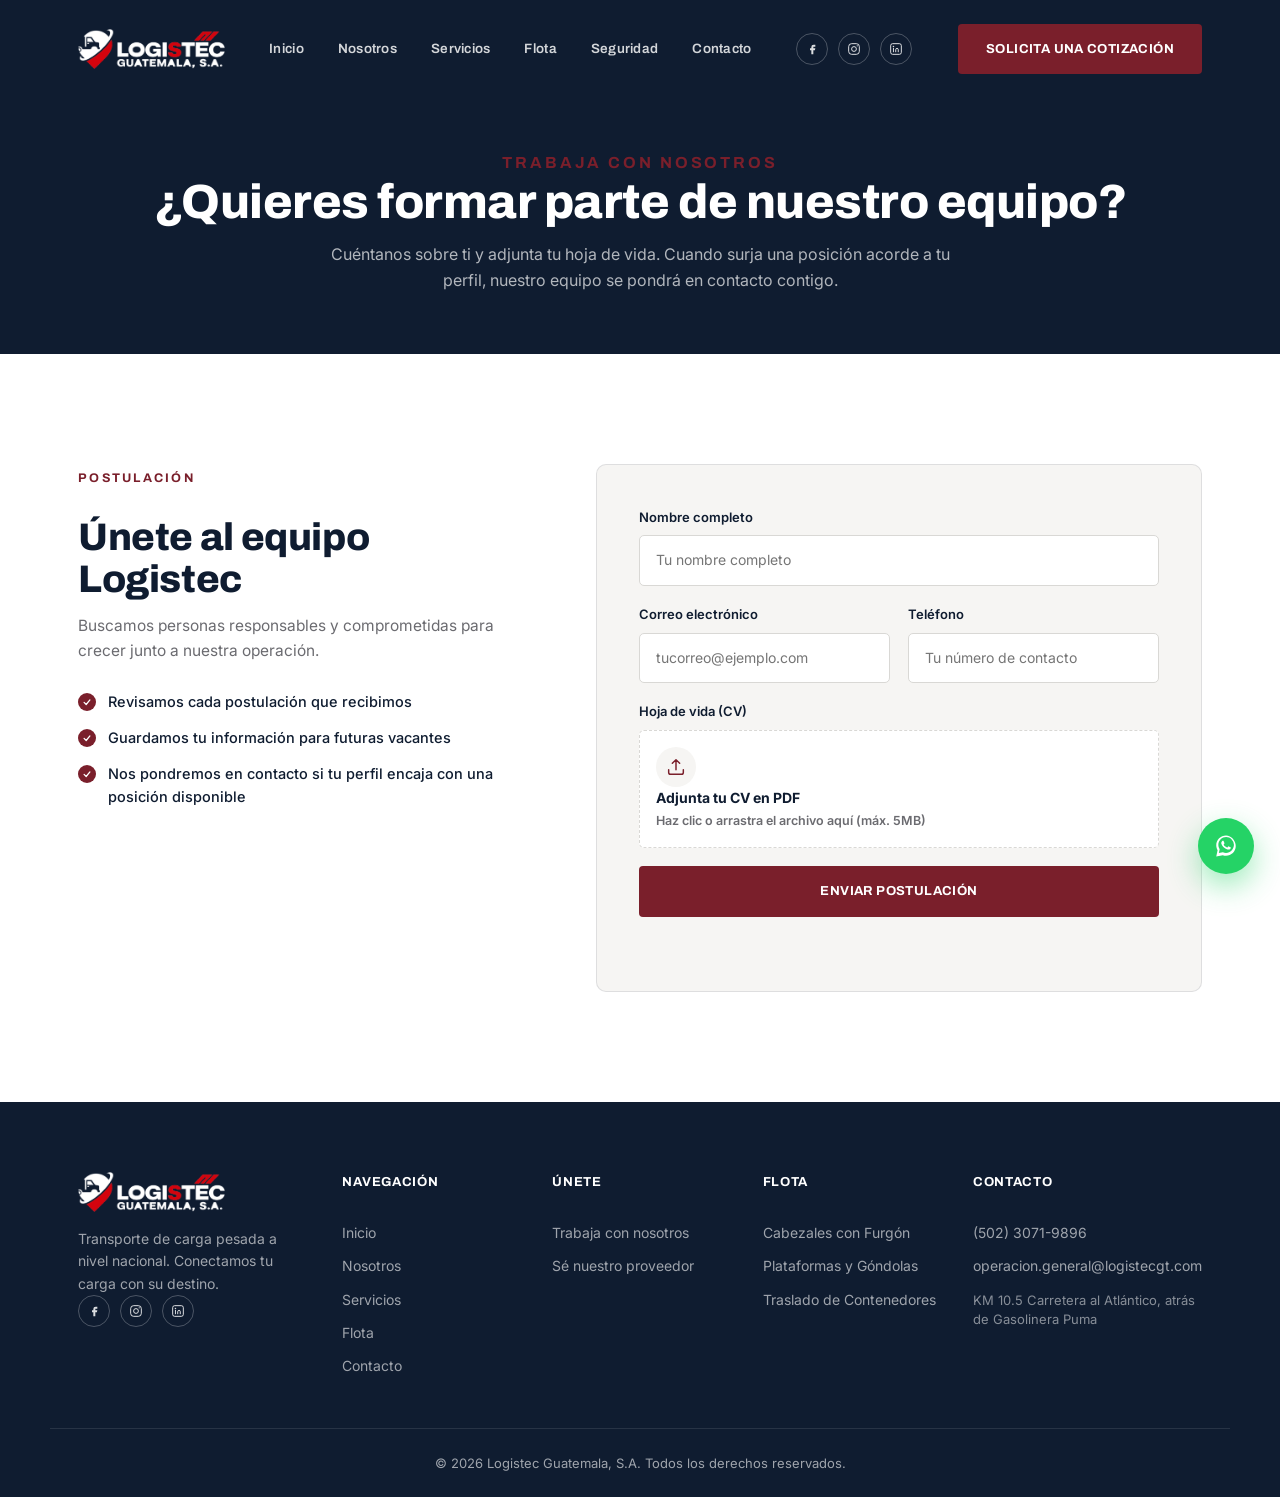
==== commit af02d2ba: "Cambiar correo de contacto y agregar fotos de flota faltantes" ====
--- a/empleos.html
+++ b/empleos.html
@@ -75,7 +75,7 @@
       </ul>
     </div>
 
-    <form class="contact-form reveal" id="jobForm" action="https://formsubmit.co/operaciones@logistecgt.com" method="POST" enctype="multipart/form-data">
+    <form class="contact-form reveal" id="jobForm" action="https://formsubmit.co/operacion.general@logistecgt.com" method="POST" enctype="multipart/form-data">
       <input type="hidden" name="_subject" value="Nueva postulación de empleo - Logistec">
       <input type="hidden" name="_template" value="table">
       <input type="hidden" name="_captcha" value="false">
@@ -162,7 +162,7 @@
     <div class="footer-col">
       <h5>Contacto</h5>
       <a href="tel:+50230719896">(502) 3071-9896</a>
-      <a href="mailto:operaciones@logistecgt.com">operaciones@logistecgt.com</a>
+      <a href="mailto:operacion.general@logistecgt.com">operacion.general@logistecgt.com</a>
       <span class="footer-address">KM 10.5 Carretera al Atlántico, atrás de Gasolinera Puma</span>
     </div>
   </div>
--- a/css/style.css
+++ b/css/style.css
@@ -271,11 +271,8 @@
 .check-list li::before{
   content: ''; position: absolute; left: 0; top: 3px; width: 18px; height: 18px;
   border-radius: 50%; background: var(--red);
-}
-.check-list li::after{
-  content: ''; position: absolute; left: 6px; top: 7px; width: 8px; height: 4px;
-  border-left: 2px solid var(--white); border-bottom: 2px solid var(--white);
-  transform: rotate(-45deg);
+  background-image: url("data:image/svg+xml,%3Csvg xmlns='http://www.w3.org/2000/svg' viewBox='0 0 24 24' fill='none' stroke='white' stroke-width='3' stroke-linecap='round' stroke-linejoin='round'%3E%3Cpolyline points='5 13 10 18 19 7'%3E%3C/polyline%3E%3C/svg%3E");
+  background-repeat: no-repeat; background-position: center; background-size: 10px 10px;
 }
 
 /* ==========================================================================
@@ -350,9 +347,11 @@
 .coverage-list{ display: flex; flex-direction: column; gap: 16px; }
 .coverage-item{ display: flex; gap: 14px; align-items: center; }
 .coverage-pin{
-  width: 34px; height: 34px; border-radius: 50%; padding: 7px; flex-shrink: 0;
+  width: 38px; height: 38px; border-radius: 50%; padding: 9px; flex-shrink: 0;
   color: var(--red); background: rgba(122,31,43,0.08); border: 1px solid rgba(122,31,43,0.18);
-}
+  display: flex; align-items: center; justify-content: center;
+}
+.coverage-pin svg{ transform: translateY(-1px); }
 .coverage-item h4{ font-family: var(--ff-head); font-size: 0.95rem; }
 .coverage-item p{ color: var(--grey); font-size: 13px; margin-top: 2px; }
 
@@ -363,13 +362,13 @@
 .coverage-item--hub h4{ color: var(--white); font-size: 1.05rem; }
 .coverage-item--hub p{ color: rgba(255,255,255,0.6); }
 .coverage-pin--hub{
-  width: 40px; height: 40px; color: var(--white); background: var(--red);
+  width: 44px; height: 44px; color: var(--white); background: var(--red);
   border-color: var(--red);
 }
 
 .coverage-grid{ display: grid; grid-template-columns: repeat(3, 1fr); gap: 14px 10px; }
 .coverage-grid .coverage-item{ gap: 10px; }
-.coverage-grid .coverage-pin{ width: 28px; height: 28px; padding: 6px; }
+.coverage-grid .coverage-pin{ width: 32px; height: 32px; padding: 8px; }
 .coverage-grid h4{ font-size: 0.85rem; }
 
 .coverage-map{ display: flex; justify-content: center; }
@@ -466,6 +465,7 @@
 .fleet-feature-icon{
   width: 60px; height: 60px; border-radius: 12px; background: rgba(255,255,255,0.08);
   color: var(--red); padding: 14px; flex-shrink: 0; margin-bottom: 22px;
+  display: flex; align-items: center; justify-content: center;
 }
 .fleet-feature-content h3{ color: var(--white); font-size: 1.3rem; margin-bottom: 18px; }
 .fleet-feature .check-list li{ color: rgba(255,255,255,0.82); }
